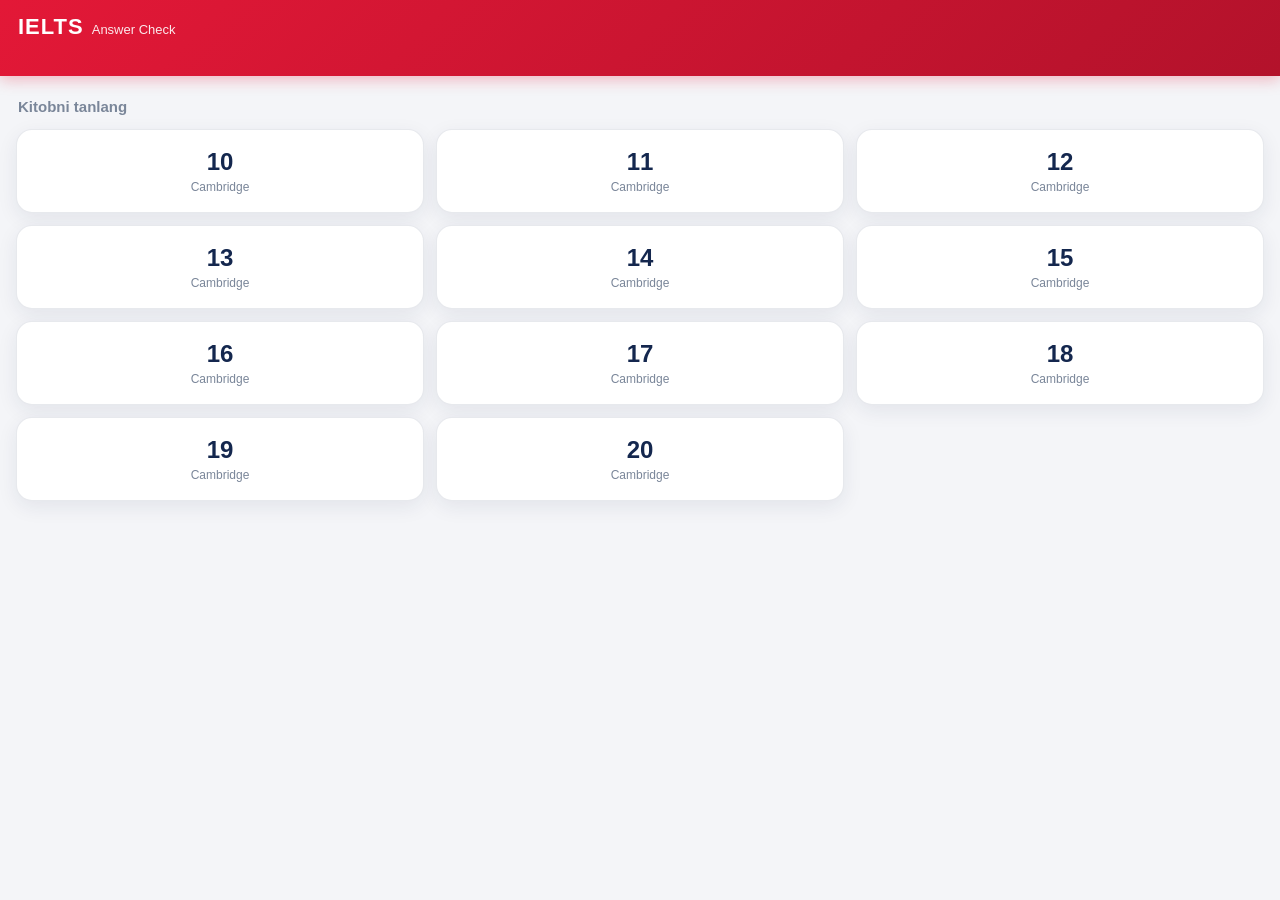
==== docs/index.html @ bc9fa8e3 "Telegram Mini App (IELTS qizil dizayn) + Edge Function tekshirgich Frontend (docs/, GitHub Pages): -" ====
<!DOCTYPE html>
<html lang="uz">
<head>
  <meta charset="UTF-8" />
  <meta name="viewport" content="width=device-width, initial-scale=1.0, maximum-scale=1.0, user-scalable=no" />
  <title>IELTS Answer Check</title>
  <script src="https://telegram.org/js/telegram-web-app.js"></script>
  <link rel="stylesheet" href="styles.css" />
</head>
<body>
  <div id="app" class="app">
    <header class="topbar">
      <div class="brand">
        <span class="brand-mark">IELTS</span>
        <span class="brand-sub">Answer Check</span>
      </div>
      <div id="crumb" class="crumb"></div>
    </header>
    <main id="screen" class="screen"></main>
  </div>

  <script src="config.js"></script>
  <script src="catalog.js"></script>
  <script src="app.js"></script>
</body>
</html>
---- docs/styles.css ----
/* IELTS Answer Check — Mini App (IELTS klassik qizil dizayn) */

:root {
  --ielts-red: #e31837;
  --ielts-red-dark: #b3122b;
  --ielts-navy: #14274e;
  --ielts-navy-2: #1f3a6b;
  --green: #1aa260;
  --green-bg: #e7f6ee;
  --amber: #e8a33d;

  --bg: var(--tg-theme-bg-color, #f4f5f8);
  --card: var(--tg-theme-secondary-bg-color, #ffffff);
  --text: var(--tg-theme-text-color, #14213d);
  --muted: var(--tg-theme-hint-color, #7a8699);
  --border: rgba(20, 39, 78, 0.10);
  --shadow: 0 6px 20px rgba(20, 39, 78, 0.08);
  --radius: 16px;
}

* { box-sizing: border-box; -webkit-tap-highlight-color: transparent; }

html, body {
  margin: 0;
  padding: 0;
  background: var(--bg);
  color: var(--text);
  font-family: -apple-system, BlinkMacSystemFont, "Segoe UI", Roboto, "Helvetica Neue", sans-serif;
  font-size: 16px;
  -webkit-font-smoothing: antialiased;
}

.app { min-height: 100vh; display: flex; flex-direction: column; }

/* ----- Topbar ----- */
.topbar {
  position: sticky;
  top: 0;
  z-index: 10;
  background: linear-gradient(135deg, var(--ielts-red), var(--ielts-red-dark));
  color: #fff;
  padding: 14px 18px 16px;
  box-shadow: 0 4px 14px rgba(227, 24, 55, 0.28);
}
.brand { display: flex; align-items: baseline; gap: 8px; }
.brand-mark {
  font-weight: 800;
  font-size: 22px;
  letter-spacing: 1px;
}
.brand-sub { font-size: 13px; opacity: 0.9; font-weight: 500; }
.crumb { margin-top: 4px; font-size: 13px; opacity: 0.92; min-height: 16px; }

/* ----- Screen ----- */
.screen { flex: 1; padding: 18px 16px 28px; }
.section-title { font-size: 15px; font-weight: 700; color: var(--muted); margin: 4px 2px 14px; }
.hint { color: var(--muted); font-size: 14px; line-height: 1.5; }

/* ----- Grid of choices ----- */
.grid { display: grid; gap: 12px; }
.grid.books { grid-template-columns: repeat(3, 1fr); }
.grid.tests { grid-template-columns: repeat(2, 1fr); }
.grid.parts { grid-template-columns: repeat(2, 1fr); }

.tile {
  background: var(--card);
  border: 1px solid var(--border);
  border-radius: var(--radius);
  padding: 18px 14px;
  text-align: center;
  cursor: pointer;
  box-shadow: var(--shadow);
  transition: transform .08s ease, border-color .15s ease;
  display: flex; flex-direction: column; align-items: center; gap: 4px;
}
.tile:active { transform: scale(0.96); }
.tile .big { font-size: 24px; font-weight: 800; color: var(--ielts-navy); }
.tile .small { font-size: 12px; color: var(--muted); }
.tile.wide { grid-column: 1 / -1; }
.tile.disabled { opacity: .4; pointer-events: none; }

.tile.section-card {
  flex-direction: row; justify-content: flex-start; gap: 14px; padding: 18px 18px;
}
.tile.section-card .ico { font-size: 26px; }
.tile.section-card .col { text-align: left; }
.tile.section-card .col .t { font-weight: 800; font-size: 17px; color: var(--ielts-navy); }
.tile.section-card .col .d { font-size: 12px; color: var(--muted); }

/* ----- Answer form ----- */
.form-head {
  background: var(--card); border: 1px solid var(--border); border-radius: var(--radius);
  padding: 14px 16px; margin-bottom: 16px; box-shadow: var(--shadow);
}
.form-head .row { display: flex; justify-content: space-between; align-items: center; }
.form-head .label { font-weight: 700; color: var(--ielts-navy); }
.form-head .meta { font-size: 13px; color: var(--muted); margin-top: 2px; }

.q-list { display: flex; flex-direction: column; gap: 10px; }
.q-row {
  display: flex; align-items: center; gap: 12px;
  background: var(--card); border: 1px solid var(--border);
  border-radius: 12px; padding: 8px 12px;
}
.q-num {
  flex: 0 0 38px; height: 38px; border-radius: 10px;
  background: var(--ielts-navy); color: #fff; font-weight: 700;
  display: flex; align-items: center; justify-content: center; font-size: 14px;
}
.q-input {
  flex: 1; border: none; background: transparent; color: var(--text);
  font-size: 16px; padding: 8px 4px; outline: none;
}
.q-input::placeholder { color: var(--muted); opacity: .6; }

.q-row.correct { border-color: var(--green); background: var(--green-bg); }
.q-row.correct .q-num { background: var(--green); }
.q-row.reveal-wrong { border-color: var(--amber); }
.q-row.reveal-wrong .q-num { background: var(--amber); }
.q-answer { font-weight: 700; color: var(--green); font-size: 15px; }
.q-answer.wrong { color: var(--ielts-red-dark); }

/* ----- Buttons ----- */
.btn {
  display: block; width: 100%; border: none; border-radius: 14px;
  padding: 16px; font-size: 16px; font-weight: 700; cursor: pointer;
  margin-top: 14px;
}
.btn:active { transform: scale(0.98); }
.btn-primary { background: var(--ielts-red); color: #fff; box-shadow: 0 6px 16px rgba(227,24,55,.3); }
.btn-navy { background: var(--ielts-navy); color: #fff; }
.btn-ghost { background: transparent; color: var(--ielts-navy); border: 1.5px solid var(--border); }

/* ----- Result ----- */
.result-card {
  background: var(--card); border-radius: var(--radius); box-shadow: var(--shadow);
  padding: 22px 18px; text-align: center; margin-bottom: 16px;
  border: 1px solid var(--border);
}
.score-ring {
  width: 124px; height: 124px; border-radius: 50%; margin: 0 auto 12px;
  display: flex; align-items: center; justify-content: center; flex-direction: column;
  background: conic-gradient(var(--green) var(--pct, 0%), rgba(20,39,78,.10) 0);
}
.score-ring .inner {
  width: 96px; height: 96px; border-radius: 50%; background: var(--card);
  display: flex; align-items: center; justify-content: center; flex-direction: column;
}
.score-ring .num { font-size: 26px; font-weight: 800; color: var(--ielts-navy); }
.score-ring .lbl { font-size: 11px; color: var(--muted); }
.result-msg { font-size: 15px; color: var(--text); line-height: 1.5; }
.result-msg strong { color: var(--green); }

.chips { display: flex; flex-wrap: wrap; gap: 8px; justify-content: center; margin-top: 12px; }
.chip {
  padding: 6px 12px; border-radius: 999px; font-size: 13px; font-weight: 700;
  background: var(--green-bg); color: var(--green);
}
.chip.muted { background: rgba(20,39,78,.06); color: var(--muted); }

/* ----- Misc ----- */
.notice {
  background: var(--card); border: 1px solid var(--border); border-radius: var(--radius);
  padding: 22px; text-align: center; box-shadow: var(--shadow);
}
.notice .big-ico { font-size: 40px; }
.spinner {
  width: 34px; height: 34px; border: 3px solid rgba(20,39,78,.15);
  border-top-color: var(--ielts-red); border-radius: 50%;
  animation: spin .8s linear infinite; margin: 24px auto;
}
@keyframes spin { to { transform: rotate(360deg); } }
.fade-in { animation: fade .22s ease; }
@keyframes fade { from { opacity: 0; transform: translateY(6px); } to { opacity: 1; transform: none; } }
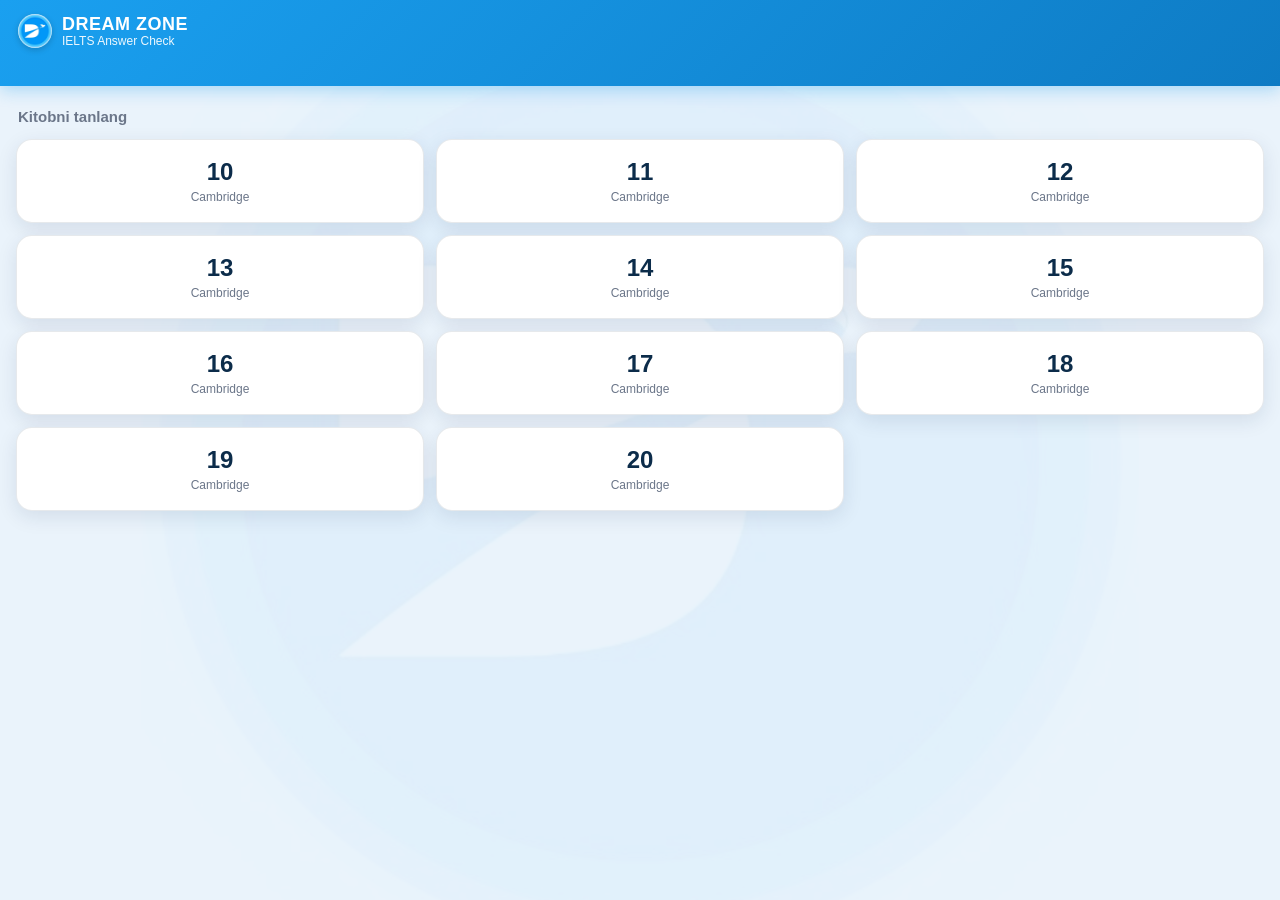
==== commit 20a5f427: "Mini App'ni DREAM ZONE brendiga moslashtirish - IELTS qizil palitra -> DREAM ZONE ko'k (#1aa0f0) + n" ====
--- a/docs/index.html
+++ b/docs/index.html
@@ -3,7 +3,7 @@
 <head>
   <meta charset="UTF-8" />
   <meta name="viewport" content="width=device-width, initial-scale=1.0, maximum-scale=1.0, user-scalable=no" />
-  <title>IELTS Answer Check</title>
+  <title>DREAM ZONE | IELTS</title>
   <script src="https://telegram.org/js/telegram-web-app.js"></script>
   <link rel="stylesheet" href="styles.css" />
 </head>
@@ -11,8 +11,11 @@
   <div id="app" class="app">
     <header class="topbar">
       <div class="brand">
-        <span class="brand-mark">IELTS</span>
-        <span class="brand-sub">Answer Check</span>
+        <img class="brand-logo" src="logo.jpg" alt="DREAM ZONE" />
+        <div class="brand-text">
+          <span class="brand-mark">DREAM ZONE</span>
+          <span class="brand-sub">IELTS Answer Check</span>
+        </div>
       </div>
       <div id="crumb" class="crumb"></div>
     </header>
--- a/docs/styles.css
+++ b/docs/styles.css
@@ -1,20 +1,22 @@
-/* IELTS Answer Check — Mini App (IELTS klassik qizil dizayn) */
+/* DREAM ZONE — IELTS Mini App (brend: ko'k + navy + oq) */
 
 :root {
-  --ielts-red: #e31837;
-  --ielts-red-dark: #b3122b;
-  --ielts-navy: #14274e;
-  --ielts-navy-2: #1f3a6b;
+  --dz-blue: #1aa0f0;          /* DREAM ZONE asosiy ko'k */
+  --dz-blue-dark: #0e7bc4;     /* gradient/soyalar uchun quyuqroq ko'k */
+  --dz-navy: #0c2c4a;          /* chuqur navy (matn/raqamlar) */
+  --dz-navy-2: #16456e;
   --green: #1aa260;
   --green-bg: #e7f6ee;
   --amber: #e8a33d;
+  --wrong: #d8345b;
 
-  --bg: var(--tg-theme-bg-color, #f4f5f8);
-  --card: var(--tg-theme-secondary-bg-color, #ffffff);
-  --text: var(--tg-theme-text-color, #14213d);
-  --muted: var(--tg-theme-hint-color, #7a8699);
-  --border: rgba(20, 39, 78, 0.10);
-  --shadow: 0 6px 20px rgba(20, 39, 78, 0.08);
+  /* Telegram tungi rejimida ham matn ko'rinishi uchun palitra doimo yorug'. */
+  --bg: #eaf3fb;
+  --card: #ffffff;
+  --text: #0c2c4a;
+  --muted: #6b7689;
+  --border: rgba(12, 44, 74, 0.10);
+  --shadow: 0 6px 20px rgba(12, 44, 74, 0.10);
   --radius: 16px;
 }
 
@@ -23,6 +25,7 @@
 html, body {
   margin: 0;
   padding: 0;
+  color-scheme: light;            /* tungi rejimda ham yorug' form/elementlar */
   background: var(--bg);
   color: var(--text);
   font-family: -apple-system, BlinkMacSystemFont, "Segoe UI", Roboto, "Helvetica Neue", sans-serif;
@@ -30,26 +33,43 @@
   -webkit-font-smoothing: antialiased;
 }
 
-.app { min-height: 100vh; display: flex; flex-direction: column; }
+/* Fonда xira DREAM ZONE logosi (watermark) */
+body::before {
+  content: "";
+  position: fixed;
+  inset: 0;
+  background-image: url("logo.jpg");
+  background-repeat: no-repeat;
+  background-position: center 38%;
+  background-size: 78vw auto;
+  opacity: 0.05;
+  pointer-events: none;
+  z-index: 0;
+  mix-blend-mode: multiply;
+}
+
+.app { position: relative; z-index: 1; min-height: 100vh; display: flex; flex-direction: column; }
 
 /* ----- Topbar ----- */
 .topbar {
   position: sticky;
   top: 0;
   z-index: 10;
-  background: linear-gradient(135deg, var(--ielts-red), var(--ielts-red-dark));
+  background: linear-gradient(135deg, var(--dz-blue), var(--dz-blue-dark));
   color: #fff;
   padding: 14px 18px 16px;
-  box-shadow: 0 4px 14px rgba(227, 24, 55, 0.28);
+  box-shadow: 0 4px 16px rgba(26, 160, 240, 0.32);
 }
-.brand { display: flex; align-items: baseline; gap: 8px; }
-.brand-mark {
-  font-weight: 800;
-  font-size: 22px;
-  letter-spacing: 1px;
+.brand { display: flex; align-items: center; gap: 10px; }
+.brand-logo {
+  width: 34px; height: 34px; border-radius: 50%;
+  flex: 0 0 34px; object-fit: cover;
+  box-shadow: 0 2px 6px rgba(0,0,0,.18); background: #fff;
 }
-.brand-sub { font-size: 13px; opacity: 0.9; font-weight: 500; }
-.crumb { margin-top: 4px; font-size: 13px; opacity: 0.92; min-height: 16px; }
+.brand-text { display: flex; flex-direction: column; line-height: 1.15; }
+.brand-mark { font-weight: 800; font-size: 18px; letter-spacing: .5px; }
+.brand-sub { font-size: 12px; opacity: 0.92; font-weight: 500; }
+.crumb { margin-top: 6px; font-size: 13px; opacity: 0.92; min-height: 16px; }
 
 /* ----- Screen ----- */
 .screen { flex: 1; padding: 18px 16px 28px; }
@@ -73,8 +93,8 @@
   transition: transform .08s ease, border-color .15s ease;
   display: flex; flex-direction: column; align-items: center; gap: 4px;
 }
-.tile:active { transform: scale(0.96); }
-.tile .big { font-size: 24px; font-weight: 800; color: var(--ielts-navy); }
+.tile:active { transform: scale(0.96); border-color: var(--dz-blue); }
+.tile .big { font-size: 24px; font-weight: 800; color: var(--dz-navy); }
 .tile .small { font-size: 12px; color: var(--muted); }
 .tile.wide { grid-column: 1 / -1; }
 .tile.disabled { opacity: .4; pointer-events: none; }
@@ -84,7 +104,7 @@
 }
 .tile.section-card .ico { font-size: 26px; }
 .tile.section-card .col { text-align: left; }
-.tile.section-card .col .t { font-weight: 800; font-size: 17px; color: var(--ielts-navy); }
+.tile.section-card .col .t { font-weight: 800; font-size: 17px; color: var(--dz-navy); }
 .tile.section-card .col .d { font-size: 12px; color: var(--muted); }
 
 /* ----- Answer form ----- */
@@ -93,7 +113,7 @@
   padding: 14px 16px; margin-bottom: 16px; box-shadow: var(--shadow);
 }
 .form-head .row { display: flex; justify-content: space-between; align-items: center; }
-.form-head .label { font-weight: 700; color: var(--ielts-navy); }
+.form-head .label { font-weight: 700; color: var(--dz-navy); }
 .form-head .meta { font-size: 13px; color: var(--muted); margin-top: 2px; }
 
 .q-list { display: flex; flex-direction: column; gap: 10px; }
@@ -104,7 +124,7 @@
 }
 .q-num {
   flex: 0 0 38px; height: 38px; border-radius: 10px;
-  background: var(--ielts-navy); color: #fff; font-weight: 700;
+  background: var(--dz-blue); color: #fff; font-weight: 700;
   display: flex; align-items: center; justify-content: center; font-size: 14px;
 }
 .q-input {
@@ -118,7 +138,7 @@
 .q-row.reveal-wrong { border-color: var(--amber); }
 .q-row.reveal-wrong .q-num { background: var(--amber); }
 .q-answer { font-weight: 700; color: var(--green); font-size: 15px; }
-.q-answer.wrong { color: var(--ielts-red-dark); }
+.q-answer.wrong { color: var(--wrong); }
 
 /* ----- Buttons ----- */
 .btn {
@@ -127,9 +147,9 @@
   margin-top: 14px;
 }
 .btn:active { transform: scale(0.98); }
-.btn-primary { background: var(--ielts-red); color: #fff; box-shadow: 0 6px 16px rgba(227,24,55,.3); }
-.btn-navy { background: var(--ielts-navy); color: #fff; }
-.btn-ghost { background: transparent; color: var(--ielts-navy); border: 1.5px solid var(--border); }
+.btn-primary { background: var(--dz-blue); color: #fff; box-shadow: 0 6px 16px rgba(26,160,240,.34); }
+.btn-navy { background: var(--dz-navy); color: #fff; }
+.btn-ghost { background: transparent; color: var(--dz-navy); border: 1.5px solid var(--border); }
 
 /* ----- Result ----- */
 .result-card {
@@ -140,13 +160,13 @@
 .score-ring {
   width: 124px; height: 124px; border-radius: 50%; margin: 0 auto 12px;
   display: flex; align-items: center; justify-content: center; flex-direction: column;
-  background: conic-gradient(var(--green) var(--pct, 0%), rgba(20,39,78,.10) 0);
+  background: conic-gradient(var(--green) var(--pct, 0%), rgba(12,44,74,.10) 0);
 }
 .score-ring .inner {
   width: 96px; height: 96px; border-radius: 50%; background: var(--card);
   display: flex; align-items: center; justify-content: center; flex-direction: column;
 }
-.score-ring .num { font-size: 26px; font-weight: 800; color: var(--ielts-navy); }
+.score-ring .num { font-size: 26px; font-weight: 800; color: var(--dz-navy); }
 .score-ring .lbl { font-size: 11px; color: var(--muted); }
 .result-msg { font-size: 15px; color: var(--text); line-height: 1.5; }
 .result-msg strong { color: var(--green); }
@@ -156,7 +176,7 @@
   padding: 6px 12px; border-radius: 999px; font-size: 13px; font-weight: 700;
   background: var(--green-bg); color: var(--green);
 }
-.chip.muted { background: rgba(20,39,78,.06); color: var(--muted); }
+.chip.muted { background: rgba(12,44,74,.06); color: var(--muted); }
 
 /* ----- Misc ----- */
 .notice {
@@ -165,8 +185,8 @@
 }
 .notice .big-ico { font-size: 40px; }
 .spinner {
-  width: 34px; height: 34px; border: 3px solid rgba(20,39,78,.15);
-  border-top-color: var(--ielts-red); border-radius: 50%;
+  width: 34px; height: 34px; border: 3px solid rgba(26,160,240,.18);
+  border-top-color: var(--dz-blue); border-radius: 50%;
   animation: spin .8s linear infinite; margin: 24px auto;
 }
 @keyframes spin { to { transform: rotate(360deg); } }
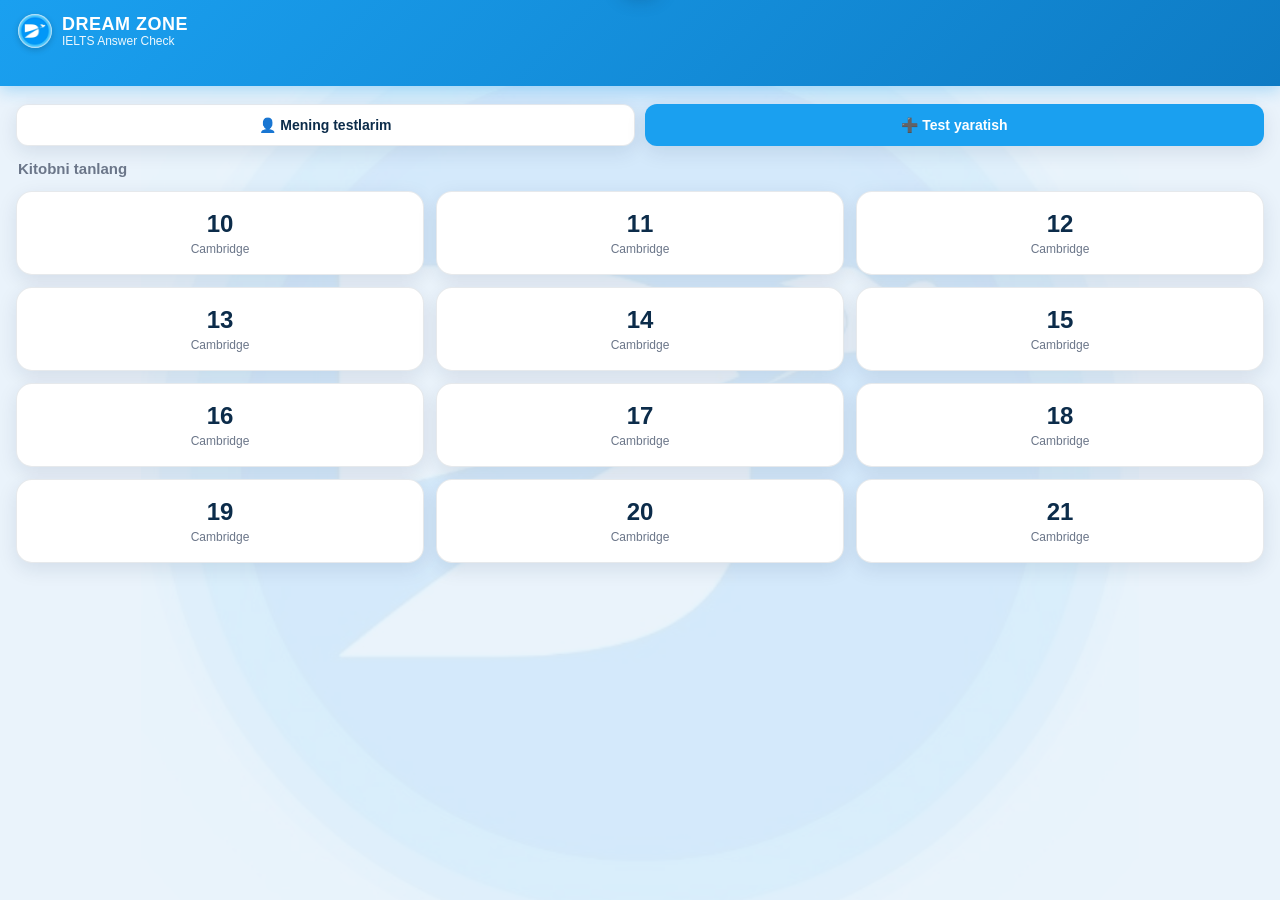
==== commit 5a008687: "Yakka tekshirishga yuqoridan tushadigan ogohlantirish (toast) ↻ bosilganda natijaga qarab yuqoridan " ====
--- a/docs/index.html
+++ b/docs/index.html
@@ -8,6 +8,7 @@
   <link rel="stylesheet" href="styles.css" />
 </head>
 <body>
+  <div id="dz-toast" class="dz-toast"></div>
   <div id="app" class="app">
     <header class="topbar">
       <div class="brand">
--- a/docs/styles.css
+++ b/docs/styles.css
@@ -42,7 +42,7 @@
   background-repeat: no-repeat;
   background-position: center 38%;
   background-size: 78vw auto;
-  opacity: 0.05;
+  opacity: 0.10;
   pointer-events: none;
   z-index: 0;
   mix-blend-mode: multiply;
@@ -133,6 +133,35 @@
 }
 .q-input::placeholder { color: var(--muted); opacity: .6; }
 
+/* Yakka (joyida) tekshirish: ↻ tugma + xira urinishlar soni */
+.q-tries { font-size: 11px; color: var(--muted); opacity: .55; min-width: 12px; text-align: center; user-select: none; }
+.q-tries.solved { color: var(--green); opacity: .9; font-weight: 700; }
+.q-check {
+  flex: 0 0 auto; width: 30px; height: 30px; border-radius: 50%;
+  border: 1px solid var(--border); background: var(--card); color: var(--green);
+  font-size: 16px; line-height: 1; cursor: pointer; padding: 0;
+  display: inline-flex; align-items: center; justify-content: center;
+  transition: background .15s, transform .1s;
+}
+.q-check:active { transform: scale(0.9); }
+.q-check.q-ok { color: #fff; background: var(--green); border-color: var(--green); }
+.q-check.loading { opacity: .5; pointer-events: none; }
+.q-row.q-miss { animation: qshake .3s; border-color: var(--wrong); }
+@keyframes qshake { 25% { transform: translateX(-3px); } 75% { transform: translateX(3px); } }
+
+/* Yuqoridan tushadigan ogohlantirish (toast) */
+.dz-toast {
+  position: fixed; top: 0; left: 50%; transform: translate(-50%, -130%);
+  z-index: 1000; padding: 12px 20px; border-radius: 0 0 14px 14px;
+  font-size: 15px; font-weight: 700; color: #fff; max-width: 92vw; text-align: center;
+  box-shadow: 0 6px 18px rgba(12,44,74,.28); pointer-events: none;
+  transition: transform .5s cubic-bezier(.2,.85,.25,1);
+}
+.dz-toast.show { transform: translate(-50%, 0); }
+.dz-toast.ok { background: var(--green); }
+.dz-toast.err { background: var(--wrong); }
+.dz-toast.info { background: var(--muted); }
+
 .q-row.correct { border-color: var(--green); background: var(--green-bg); }
 .q-row.correct .q-num { background: var(--green); }
 .q-row.reveal-wrong { border-color: var(--amber); }
@@ -170,6 +199,7 @@
 .score-ring .lbl { font-size: 11px; color: var(--muted); }
 .result-msg { font-size: 15px; color: var(--text); line-height: 1.5; }
 .result-msg strong { color: var(--green); }
+.time-line { margin-top: 8px; font-size: 13px; color: var(--muted); font-weight: 600; }
 
 .chips { display: flex; flex-wrap: wrap; gap: 8px; justify-content: center; margin-top: 12px; }
 .chip {
@@ -192,3 +222,133 @@
 @keyframes spin { to { transform: rotate(360deg); } }
 .fade-in { animation: fade .22s ease; }
 @keyframes fade { from { opacity: 0; transform: translateY(6px); } to { opacity: 1; transform: none; } }
+
+/* ----- Animatsion natija (premium) ----- */
+.ans-list { margin-top: 6px; }
+.ans-row {
+  display: flex; align-items: center; gap: 12px;
+  background: var(--card); border: 1px solid var(--border);
+  border-radius: 12px; padding: 10px 12px; margin-bottom: 10px;
+  animation: rowIn .4s ease both;
+  transition: border-color .25s ease, background .25s ease;
+}
+@keyframes rowIn { from { opacity: 0; transform: translateY(10px); } to { opacity: 1; transform: none; } }
+.ans-row .q-num { flex: 0 0 36px; height: 36px; }
+.ans-body { flex: 1; min-width: 0; }
+.ans-user { font-size: 15px; font-weight: 600; color: var(--text); word-break: break-word; }
+.ans-row.st-wrong.resolved .ans-user { text-decoration: line-through; color: var(--muted); }
+.muted-txt { color: var(--muted); font-style: italic; font-weight: 500; }
+.ans-correct {
+  max-height: 0; overflow: hidden; opacity: 0; font-size: 14.5px;
+  color: var(--green); font-weight: 700;
+  transition: max-height .32s ease, opacity .32s ease, margin .32s ease;
+}
+.ans-row.revealed .ans-correct { max-height: 90px; opacity: 1; margin-top: 5px; }
+.corr-label { color: var(--muted); font-weight: 600; font-size: 12px; }
+
+/* Joyida tuzatiladigan javob maydoni */
+.ans-input {
+  width: 100%; padding: 6px 2px;
+  border-bottom: 1.5px dashed rgba(26,160,240,.55);
+  border-radius: 0; font-weight: 600;
+}
+.ans-input:focus { border-bottom-color: var(--dz-blue); }
+.edit-hint { margin-top: 12px; font-size: 13px; color: var(--muted); line-height: 1.45; }
+
+.ans-status { flex: 0 0 28px; display: flex; align-items: center; justify-content: center; }
+.mini-spin {
+  width: 18px; height: 18px; border: 2px solid rgba(26,160,240,.25);
+  border-top-color: var(--dz-blue); border-radius: 50%; animation: spin .7s linear infinite;
+}
+.ic {
+  width: 26px; height: 26px; border-radius: 50%; display: flex;
+  align-items: center; justify-content: center; font-size: 15px; font-weight: 800;
+  color: #fff; animation: pop .32s cubic-bezier(.18,.89,.32,1.28);
+}
+.ic-ok { background: var(--green); }
+.ic-no { background: var(--wrong); }
+.ic-na { background: #b9c2cf; }
+@keyframes pop { 0% { transform: scale(0); } 70% { transform: scale(1.22); } 100% { transform: scale(1); } }
+
+.ans-row.st-correct.resolved { border-color: var(--green); background: var(--green-bg); }
+.ans-row.st-wrong.resolved { border-color: rgba(216,52,91,.32); }
+
+.eye-btn {
+  flex: 0 0 auto; border: none; background: rgba(26,160,240,.10); color: var(--dz-blue);
+  width: 38px; height: 38px; border-radius: 10px; font-size: 17px; cursor: pointer;
+  display: flex; align-items: center; justify-content: center;
+  transition: transform .1s ease, opacity .2s ease;
+}
+.eye-btn:active { transform: scale(.88); }
+.eye-btn.loading { opacity: .45; pointer-events: none; }
+.eye-btn.hidden, .btn.hidden { display: none; }
+
+/* ----- Foydalanuvchi testlari (profil / yaratish / boshqaruv) ----- */
+.home-bar { display: flex; gap: 10px; margin-bottom: 14px; }
+.chip-btn {
+  flex: 1; border: 1px solid var(--border); background: var(--card); color: var(--dz-navy);
+  border-radius: 12px; padding: 12px 10px; font-size: 14px; font-weight: 700; cursor: pointer;
+  box-shadow: var(--shadow); transition: transform .08s ease;
+}
+.chip-btn:active { transform: scale(.96); }
+.chip-btn.primary { background: var(--dz-blue); color: #fff; border-color: transparent; }
+
+.title-input { width: 100%; font-weight: 700; }
+
+.paste-area {
+  width: 100%; border: 1px solid var(--border); border-radius: 12px;
+  padding: 12px 14px; font-size: 15px; font-family: inherit; color: var(--text);
+  background: var(--card); resize: vertical; line-height: 1.6; outline: none;
+  box-shadow: var(--shadow);
+}
+.paste-area:focus { border-color: var(--dz-blue); }
+.btn-danger { background: var(--wrong); color: #fff; }
+
+.badge {
+  font-size: 11px; font-weight: 800; padding: 4px 10px; border-radius: 999px; white-space: nowrap;
+}
+.b-active { background: var(--green-bg); color: var(--green); }
+.b-paused { background: #fff3e0; color: #c77700; }
+.b-closed { background: rgba(12,44,74,.08); color: var(--muted); }
+
+.ct-card {
+  background: var(--card); border: 1px solid var(--border); border-radius: 14px;
+  padding: 14px; margin-bottom: 10px; box-shadow: var(--shadow); cursor: pointer;
+  transition: transform .08s ease, border-color .15s ease;
+}
+.ct-card:active { transform: scale(.98); border-color: var(--dz-blue); }
+.ct-top { display: flex; align-items: center; justify-content: space-between; gap: 10px; }
+.ct-title { font-weight: 800; font-size: 16px; color: var(--dz-navy); }
+.ct-meta { font-size: 13px; color: var(--muted); margin-top: 6px; }
+
+.link-box {
+  background: rgba(26,160,240,.08); border: 1px dashed rgba(26,160,240,.5);
+  border-radius: 12px; padding: 12px 14px; font-size: 13.5px; color: var(--dz-navy);
+  word-break: break-all; margin-bottom: 4px;
+}
+
+.ctrl-grid { display: grid; grid-template-columns: 1fr 1fr; gap: 10px; margin-bottom: 4px; }
+.ctrl-btn {
+  border: 1px solid var(--border); background: var(--card); color: var(--dz-navy);
+  border-radius: 12px; padding: 13px 10px; font-size: 14px; font-weight: 700; cursor: pointer;
+  box-shadow: var(--shadow);
+}
+.ctrl-btn:active { transform: scale(.97); }
+
+.stat-row {
+  display: flex; align-items: center; justify-content: space-between; gap: 10px;
+  background: var(--card); border: 1px solid var(--border); border-radius: 12px;
+  padding: 10px 14px; margin-bottom: 8px;
+}
+.stat-col { min-width: 0; }
+.stat-name { font-weight: 700; color: var(--text); font-size: 14.5px; }
+.stat-meta { font-size: 12px; color: var(--muted); margin-top: 2px; }
+.stat-score { font-weight: 800; color: var(--dz-blue); font-size: 16px; white-space: nowrap; }
+
+/* ----- Konfetti (100% natijada) ----- */
+.confetti { position: fixed; inset: 0; pointer-events: none; z-index: 50; overflow: hidden; }
+.confetti span {
+  position: absolute; top: -14px; height: 14px; border-radius: 2px;
+  animation: fall 2.5s linear forwards;
+}
+@keyframes fall { to { transform: translateY(112vh) rotate(620deg); opacity: .15; } }
